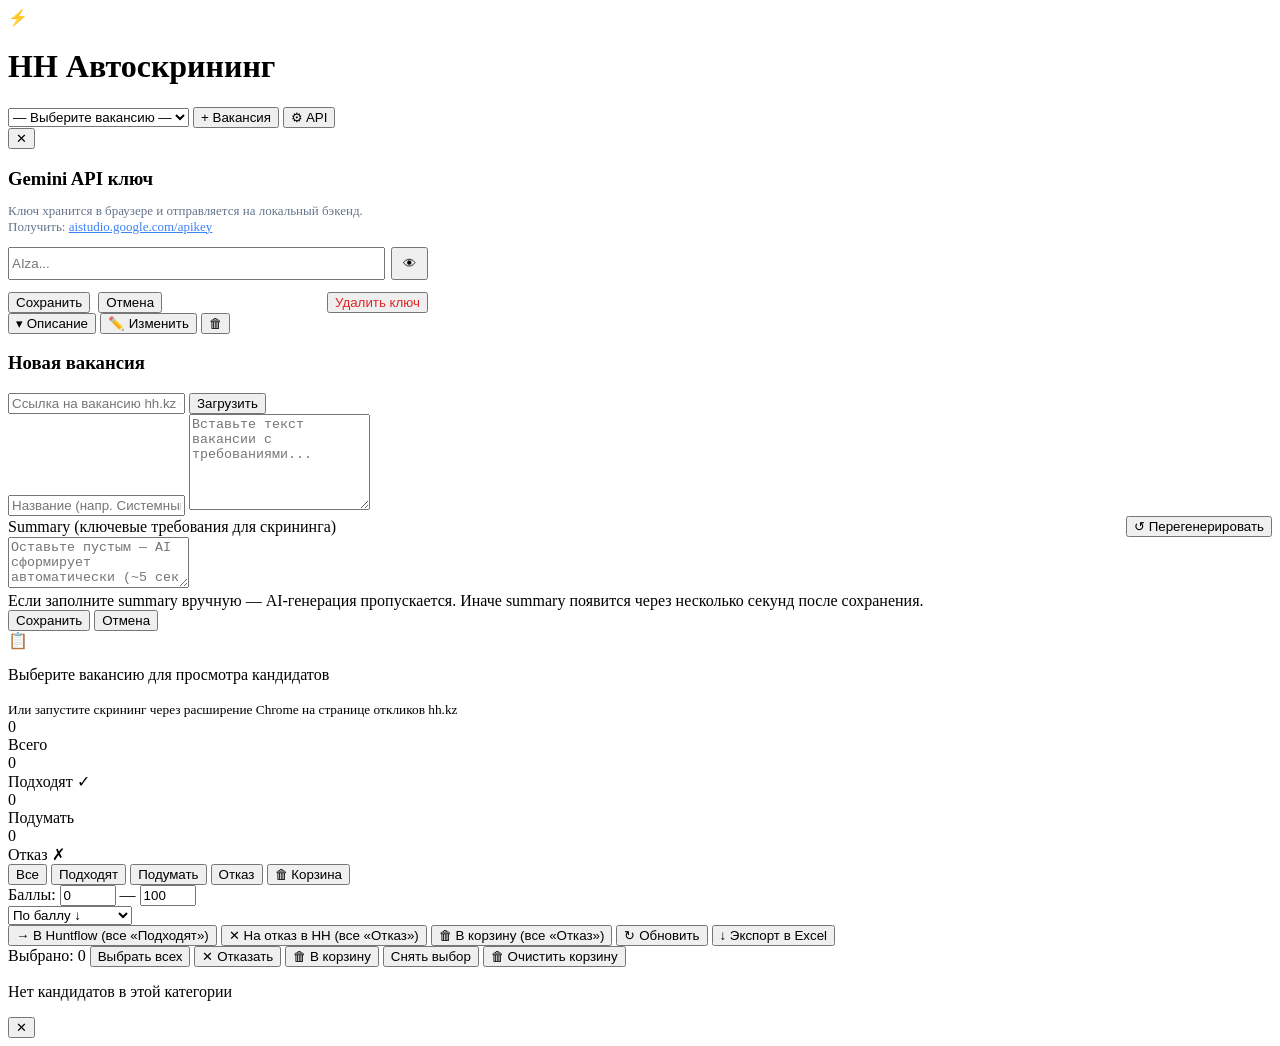
==== backend/static/index.html @ 9eb322fb "Add detailed candidate feedback: pros/cons table and weighted score breakdown - AI now returns pros " ====
<!DOCTYPE html>
<html lang="ru">
<head>
  <meta charset="UTF-8">
  <meta name="viewport" content="width=device-width, initial-scale=1.0">
  <title>HH Автоскрининг</title>
  <link rel="stylesheet" href="/static/style.css?v=2">
</head>
<body>

  <header>
    <div class="header-left">
      <span class="logo">⚡</span>
      <h1>HH Автоскрининг</h1>
    </div>
    <div class="header-right">
      <select id="vacancy-select">
        <option value="">— Выберите вакансию —</option>
      </select>
      <button class="btn btn-primary" id="btn-new-vacancy">+ Вакансия</button>
      <button class="btn btn-ghost btn-sm" id="btn-api-settings" title="Настройки API ключа">⚙ API</button>
    </div>
  </header>

  <!-- Модалка настройки API ключа -->
  <div id="api-key-modal" class="modal-overlay hidden">
    <div class="modal" style="max-width:420px">
      <button class="modal-close" id="api-key-modal-close">✕</button>
      <h3 style="margin-bottom:12px">Gemini API ключ</h3>
      <p style="font-size:13px;color:#64748b;margin-bottom:12px">
        Ключ хранится в браузере и отправляется на локальный бэкенд.<br>
        Получить: <a href="https://aistudio.google.com/apikey" target="_blank" style="color:#3b82f6">aistudio.google.com/apikey</a>
      </p>
      <div style="display:flex;gap:6px;margin-bottom:12px">
        <input type="password" id="api-key-input" placeholder="AIza..." autocomplete="off" style="flex:1" />
        <button class="btn btn-ghost btn-sm" id="btn-eye-api" style="flex:0;padding:7px 10px">👁</button>
      </div>
      <div style="display:flex;gap:8px">
        <button class="btn btn-primary" id="btn-save-api-key">Сохранить</button>
        <button class="btn btn-ghost"   id="btn-cancel-api-key">Отмена</button>
        <button class="btn btn-ghost"   id="btn-clear-api-key" style="margin-left:auto;color:#dc2626">Удалить ключ</button>
      </div>
    </div>
  </div>

  <!-- Панель вакансии -->
  <div id="vacancy-panel" class="vacancy-panel hidden">
    <div class="vacancy-info">
      <div class="vacancy-info-text">
        <div class="vacancy-info-title" id="vp-title"></div>
        <div class="vacancy-info-req" id="vp-requirements"></div>
      </div>
      <div class="vacancy-info-actions">
        <button class="btn btn-ghost btn-sm" id="btn-toggle-desc">▾ Описание</button>
        <button class="btn btn-ghost btn-sm" id="btn-edit-vacancy">✏️ Изменить</button>
        <button class="btn btn-danger-sm" id="btn-delete-vacancy">🗑</button>
      </div>
    </div>
    <div id="vp-desc-wrap" class="vacancy-desc-wrap hidden">
      <pre id="vp-description"></pre>
    </div>
  </div>

  <!-- Форма создания/редактирования вакансии -->
  <div id="vacancy-form-wrap" class="vacancy-form-wrap hidden">
    <div class="vacancy-form">
      <h3 id="vf-heading">Новая вакансия</h3>
      <div id="vf-url-row" class="vf-url-row">
        <input type="text" id="vf-url" placeholder="Ссылка на вакансию hh.kz (необязательно)" />
        <button class="btn btn-ghost btn-sm" id="btn-load-url">Загрузить</button>
      </div>
      <input  type="text" id="vf-title"  placeholder="Название (напр. Системный аналитик)" />
      <textarea id="vf-desc" rows="6" placeholder="Вставьте текст вакансии с требованиями..."></textarea>
      <div style="display:flex;align-items:center;justify-content:space-between;gap:8px">
        <label class="vf-label">Summary (ключевые требования для скрининга)</label>
        <button class="btn btn-ghost btn-sm" id="btn-regen-summary" type="button">↺ Перегенерировать</button>
      </div>
      <textarea id="vf-requirements" rows="3" placeholder="Оставьте пустым — AI сформирует автоматически (~5 сек в фоне)"></textarea>
      <div class="vf-note">Если заполните summary вручную — AI-генерация пропускается. Иначе summary появится через несколько секунд после сохранения.</div>
      <div class="row gap">
        <button class="btn btn-primary" id="btn-save-vacancy">Сохранить</button>
        <button class="btn btn-ghost"   id="btn-cancel-vacancy">Отмена</button>
      </div>
    </div>
  </div>

  <main>
    <!-- Заглушка при отсутствии выбранной вакансии -->
    <div id="no-vacancy-state" class="empty-screen">
      <div class="empty-icon">📋</div>
      <p>Выберите вакансию для просмотра кандидатов</p>
      <small>Или запустите скрининг через расширение Chrome на странице откликов hh.kz</small>
    </div>

    <!-- Основной контент -->
    <div id="app" class="hidden">

      <!-- Статистика -->
      <div class="stats-bar">
        <div class="stat-card">
          <div class="stat-num" id="stat-total">0</div>
          <div class="stat-label">Всего</div>
        </div>
        <div class="stat-card suitable">
          <div class="stat-num" id="stat-suitable">0</div>
          <div class="stat-label">Подходят ✓</div>
        </div>
        <div class="stat-card consider">
          <div class="stat-num" id="stat-consider">0</div>
          <div class="stat-label">Подумать</div>
        </div>
        <div class="stat-card reject">
          <div class="stat-num" id="stat-reject">0</div>
          <div class="stat-label">Отказ ✗</div>
        </div>
      </div>

      <!-- Фильтры + массовые действия -->
      <div class="toolbar">
        <div class="filters">
          <button class="filter-btn active" data-filter="all">Все</button>
          <button class="filter-btn" data-filter="suitable">Подходят</button>
          <button class="filter-btn" data-filter="consider">Подумать</button>
          <button class="filter-btn" data-filter="reject">Отказ</button>
          <button class="filter-btn" id="btn-view-trash" data-filter="trash">🗑 Корзина<span id="stat-trash" class="hidden"></span></button>
        </div>
        <div class="score-filter">
          <span>Баллы:</span>
          <input type="number" id="score-min" value="0"   min="0" max="100" />
          <span>—</span>
          <input type="number" id="score-max" value="100" min="0" max="100" />
        </div>
        <select id="sort-select" class="sort-select">
          <option value="score_desc">По баллу ↓</option>
          <option value="score_asc">По баллу ↑</option>
          <option value="time_desc">Сначала новые</option>
          <option value="time_asc">Сначала старые</option>
        </select>
        <div class="bulk-actions">
          <button id="btn-bulk-huntflow" class="btn btn-success">
            → В Huntflow (все «Подходят»)
          </button>
          <button id="btn-bulk-reject" class="btn btn-danger">
            ✕ На отказ в HH (все «Отказ»)
          </button>
          <button id="btn-bulk-trash-all" class="btn btn-ghost">
            🗑 В корзину (все «Отказ»)
          </button>
          <button id="btn-refresh" class="btn btn-ghost" title="Обновить данные">
            ↻ Обновить
          </button>
          <button id="btn-export" class="btn btn-export">
            ↓ Экспорт в Excel
          </button>
        </div>
      </div>

      <!-- Панель массового выбора (появляется при выборе кандидатов) -->
      <div id="bulk-panel" class="bulk-panel hidden">
        <span id="bulk-count">Выбрано: 0</span>
        <button class="btn btn-ghost"   id="btn-select-all">Выбрать всех</button>
        <button class="btn btn-danger"  id="btn-bulk-to-reject">✕ Отказать</button>
        <button class="btn btn-ghost"   id="btn-bulk-trash">🗑 В корзину</button>
        <button class="btn btn-ghost"   id="btn-bulk-deselect">Снять выбор</button>
        <button class="btn btn-danger hidden" id="btn-empty-trash">🗑 Очистить корзину</button>
      </div>

      <!-- Список кандидатов -->
      <div id="candidates-list"></div>

      <div id="empty-filter-state" class="empty-screen hidden">
        <p>Нет кандидатов в этой категории</p>
      </div>

    </div>
  </main>

  <!-- Модалка с деталями кандидата -->
  <div id="modal-overlay" class="modal-overlay hidden">
    <div class="modal">
      <button class="modal-close" id="modal-close">✕</button>
      <div id="modal-content"></div>
    </div>
  </div>

  <script src="/static/app.js?v=15"></script>
</body>
</html>
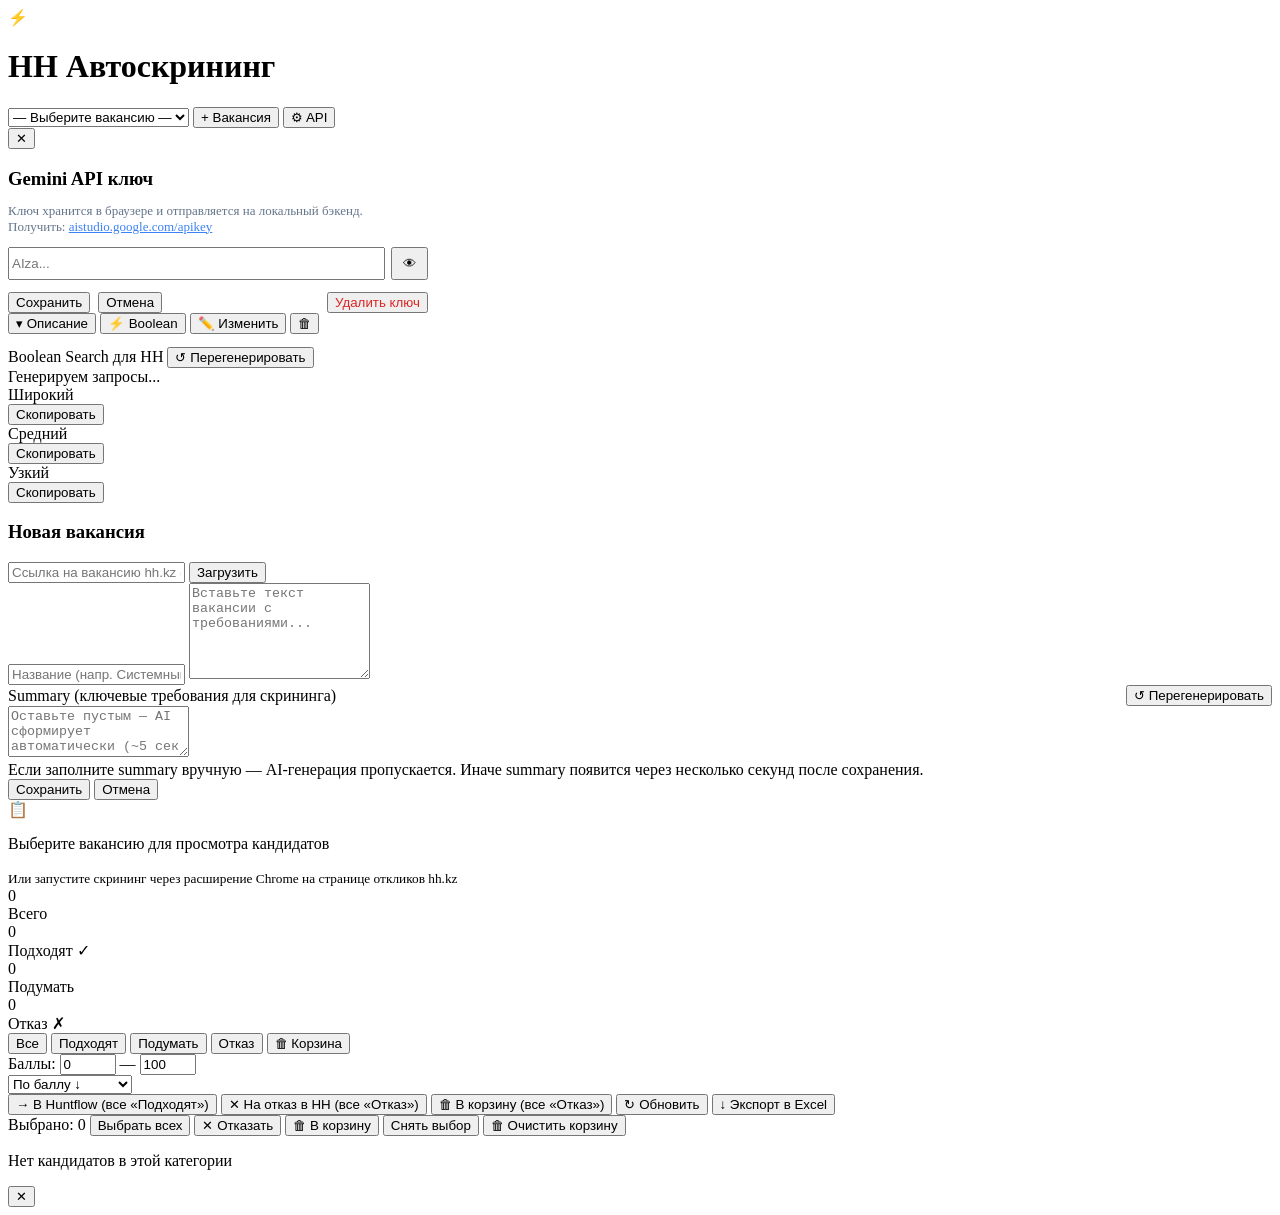
==== commit c1eb0620: "Add Boolean search generation for vacancy sourcing On-demand generation of 3 HH Boolean queries (wid" ====
--- a/backend/static/index.html
+++ b/backend/static/index.html
@@ -4,7 +4,7 @@
   <meta charset="UTF-8">
   <meta name="viewport" content="width=device-width, initial-scale=1.0">
   <title>HH Автоскрининг</title>
-  <link rel="stylesheet" href="/static/style.css?v=2">
+  <link rel="stylesheet" href="/static/style.css?v=3">
 </head>
 <body>
 
@@ -52,12 +52,45 @@
       </div>
       <div class="vacancy-info-actions">
         <button class="btn btn-ghost btn-sm" id="btn-toggle-desc">▾ Описание</button>
+        <button class="btn btn-ghost btn-sm" id="btn-toggle-boolean">⚡ Boolean</button>
         <button class="btn btn-ghost btn-sm" id="btn-edit-vacancy">✏️ Изменить</button>
         <button class="btn btn-danger-sm" id="btn-delete-vacancy">🗑</button>
       </div>
     </div>
     <div id="vp-desc-wrap" class="vacancy-desc-wrap hidden">
       <pre id="vp-description"></pre>
+    </div>
+
+    <!-- Boolean search секция -->
+    <div id="boolean-section" class="boolean-section hidden">
+      <div class="boolean-header">
+        <span class="boolean-title">Boolean Search для HH</span>
+        <button class="btn btn-ghost btn-sm" id="btn-regen-boolean">↺ Перегенерировать</button>
+      </div>
+      <div id="boolean-generating" class="boolean-generating hidden">
+        <span class="spinner"></span> Генерируем запросы...
+      </div>
+      <div id="boolean-result" class="boolean-result hidden">
+        <div class="boolean-meta" id="boolean-meta"></div>
+        <div class="boolean-queries">
+          <div class="boolean-query-block">
+            <div class="boolean-query-label wide">Широкий</div>
+            <div class="boolean-query-text" id="bq-wide"></div>
+            <button class="btn-copy" onclick="copyBoolean('bq-wide')">Скопировать</button>
+          </div>
+          <div class="boolean-query-block">
+            <div class="boolean-query-label medium">Средний</div>
+            <div class="boolean-query-text" id="bq-medium"></div>
+            <button class="btn-copy" onclick="copyBoolean('bq-medium')">Скопировать</button>
+          </div>
+          <div class="boolean-query-block">
+            <div class="boolean-query-label narrow">Узкий</div>
+            <div class="boolean-query-text" id="bq-narrow"></div>
+            <button class="btn-copy" onclick="copyBoolean('bq-narrow')">Скопировать</button>
+          </div>
+        </div>
+        <div class="boolean-comment" id="boolean-comment"></div>
+      </div>
     </div>
   </div>
 
@@ -183,6 +216,6 @@
     </div>
   </div>
 
-  <script src="/static/app.js?v=15"></script>
+  <script src="/static/app.js?v=16"></script>
 </body>
 </html>
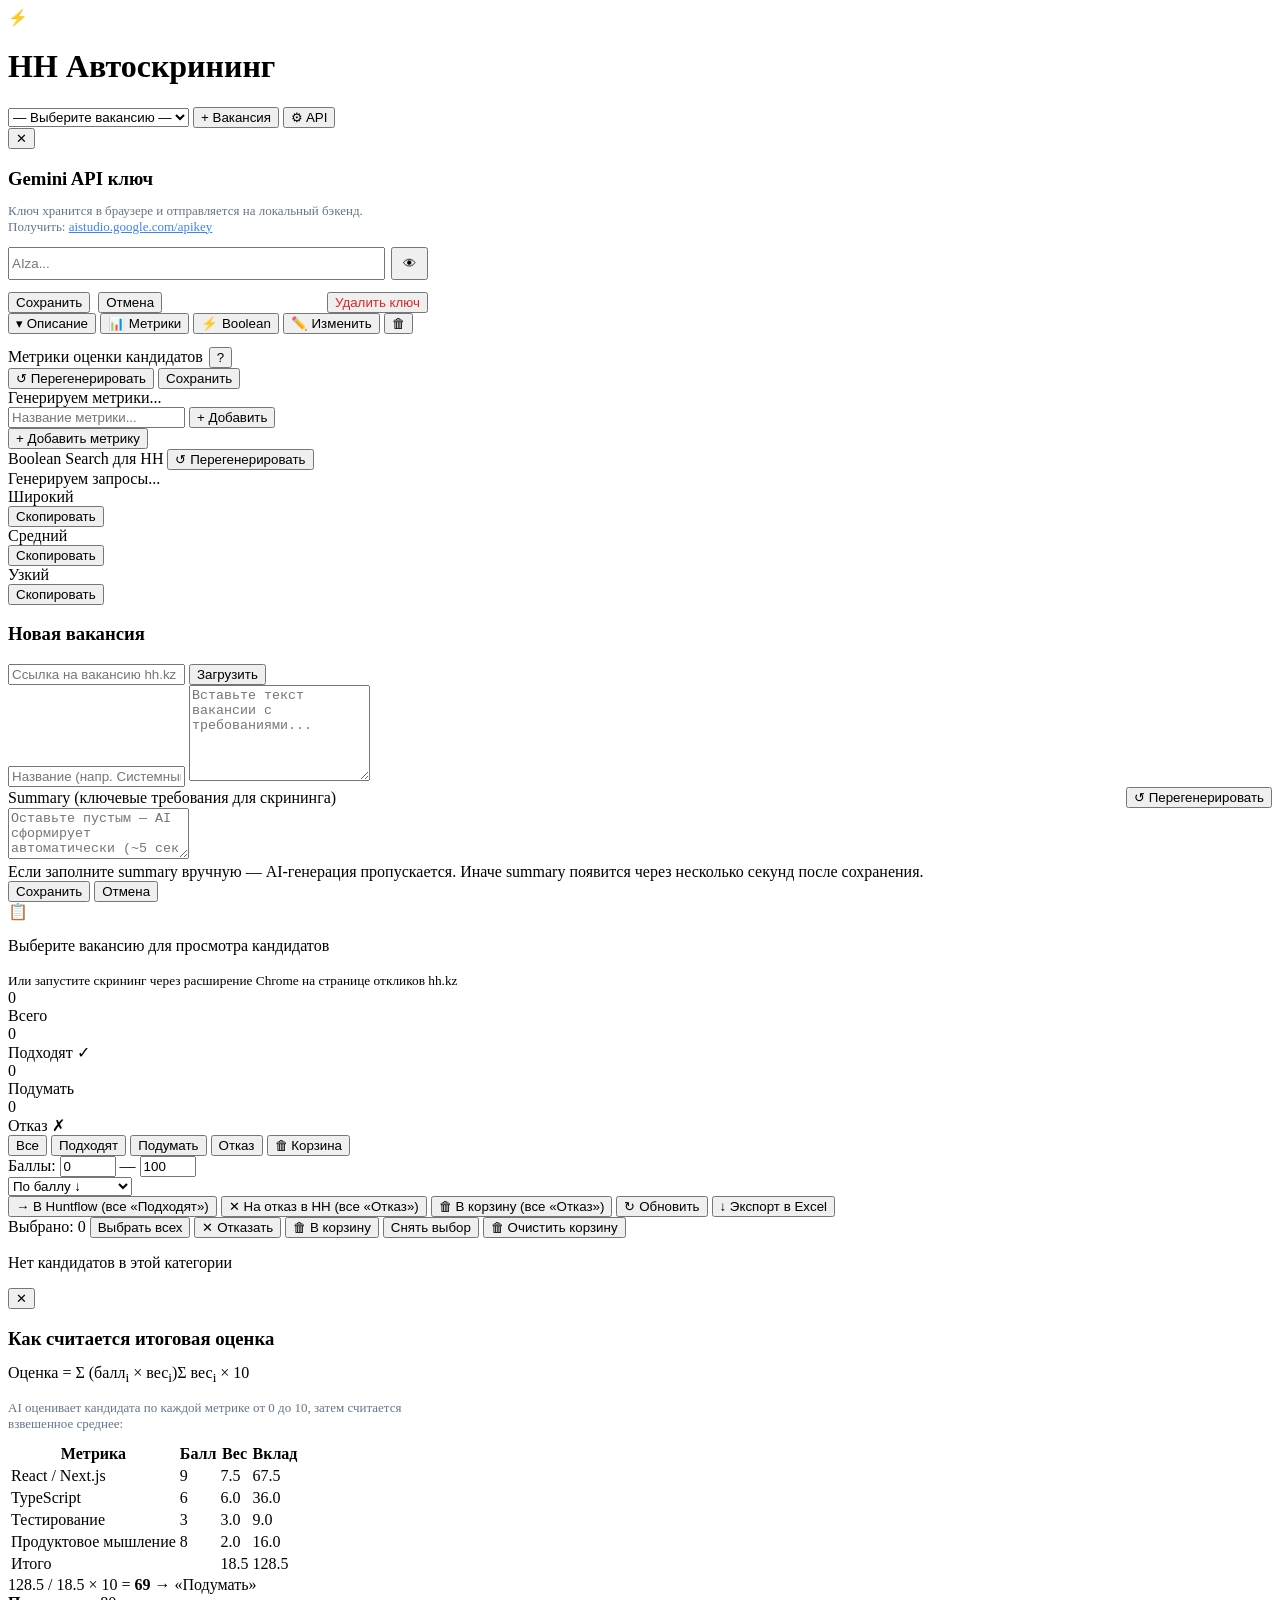
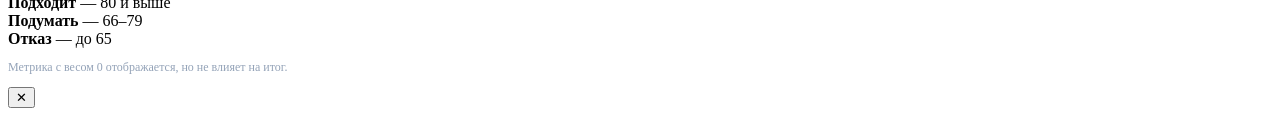
==== commit f949c6a0: "Add vacancy metrics system with weighted candidate scoring - Add `metrics` column to vacancies table" ====
--- a/backend/static/index.html
+++ b/backend/static/index.html
@@ -52,6 +52,7 @@
       </div>
       <div class="vacancy-info-actions">
         <button class="btn btn-ghost btn-sm" id="btn-toggle-desc">▾ Описание</button>
+        <button class="btn btn-ghost btn-sm" id="btn-toggle-metrics">📊 Метрики</button>
         <button class="btn btn-ghost btn-sm" id="btn-toggle-boolean">⚡ Boolean</button>
         <button class="btn btn-ghost btn-sm" id="btn-edit-vacancy">✏️ Изменить</button>
         <button class="btn btn-danger-sm" id="btn-delete-vacancy">🗑</button>
@@ -59,6 +60,30 @@
     </div>
     <div id="vp-desc-wrap" class="vacancy-desc-wrap hidden">
       <pre id="vp-description"></pre>
+    </div>
+
+    <!-- Метрики секция -->
+    <div id="metrics-section" class="metrics-section hidden">
+      <div class="metrics-header">
+        <div style="display:flex;align-items:center;gap:6px">
+          <span class="metrics-title">Метрики оценки кандидатов</span>
+          <button class="metrics-info-btn" id="btn-metrics-info" title="Как считается оценка">?</button>
+        </div>
+        <div class="metrics-header-actions">
+          <span id="metrics-status" class="metrics-status hidden"></span>
+          <button class="btn btn-ghost btn-sm" id="btn-regen-metrics">↺ Перегенерировать</button>
+          <button class="btn btn-primary btn-sm" id="btn-save-metrics">Сохранить</button>
+        </div>
+      </div>
+      <div id="metrics-generating" class="metrics-generating hidden">
+        <span class="spinner"></span> Генерируем метрики...
+      </div>
+      <div id="metrics-list"></div>
+      <div id="metrics-add-row" class="metrics-add-row hidden">
+        <input type="text" id="metrics-new-name" placeholder="Название метрики..." class="metrics-new-input" />
+        <button class="btn btn-ghost btn-sm" id="btn-add-metric">+ Добавить</button>
+      </div>
+      <button class="btn btn-ghost btn-sm metrics-show-add" id="btn-show-add-metric">+ Добавить метрику</button>
     </div>
 
     <!-- Boolean search секция -->
@@ -208,6 +233,39 @@
     </div>
   </main>
 
+  <!-- Попап: как считается оценка -->
+  <div id="metrics-info-modal" class="modal-overlay hidden">
+    <div class="modal" style="max-width:460px">
+      <button class="modal-close" id="metrics-info-close">✕</button>
+      <h3 style="margin-bottom:14px">Как считается итоговая оценка</h3>
+      <div class="score-formula-block">
+        <div class="score-formula">
+          Оценка = <span class="formula-frac"><span class="formula-num">Σ (балл<sub>i</sub> × вес<sub>i</sub>)</span><span class="formula-den">Σ вес<sub>i</sub></span></span> × 10
+        </div>
+      </div>
+      <p style="font-size:13px;color:#64748b;margin:14px 0 10px">AI оценивает кандидата по каждой метрике от 0 до 10, затем считается взвешенное среднее:</p>
+      <table class="formula-example">
+        <thead>
+          <tr><th>Метрика</th><th>Балл</th><th>Вес</th><th>Вклад</th></tr>
+        </thead>
+        <tbody>
+          <tr><td>React / Next.js</td><td>9</td><td>7.5</td><td>67.5</td></tr>
+          <tr><td>TypeScript</td><td>6</td><td>6.0</td><td>36.0</td></tr>
+          <tr><td>Тестирование</td><td>3</td><td>3.0</td><td>9.0</td></tr>
+          <tr><td>Продуктовое мышление</td><td>8</td><td>2.0</td><td>16.0</td></tr>
+          <tr class="formula-total"><td>Итого</td><td></td><td>18.5</td><td>128.5</td></tr>
+        </tbody>
+      </table>
+      <div class="formula-result">128.5 / 18.5 × 10 = <strong>69</strong> → «Подумать»</div>
+      <div class="formula-legend">
+        <div class="fl-row"><span class="fl-dot suitable"></span> <b>Подходит</b> — 80 и выше</div>
+        <div class="fl-row"><span class="fl-dot consider"></span> <b>Подумать</b> — 66–79</div>
+        <div class="fl-row"><span class="fl-dot reject"></span> <b>Отказ</b> — до 65</div>
+      </div>
+      <p style="font-size:12px;color:#94a3b8;margin-top:12px">Метрика с весом 0 отображается, но не влияет на итог.</p>
+    </div>
+  </div>
+
   <!-- Модалка с деталями кандидата -->
   <div id="modal-overlay" class="modal-overlay hidden">
     <div class="modal">
@@ -216,6 +274,6 @@
     </div>
   </div>
 
-  <script src="/static/app.js?v=16"></script>
+  <script src="/static/app.js?v=17"></script>
 </body>
 </html>
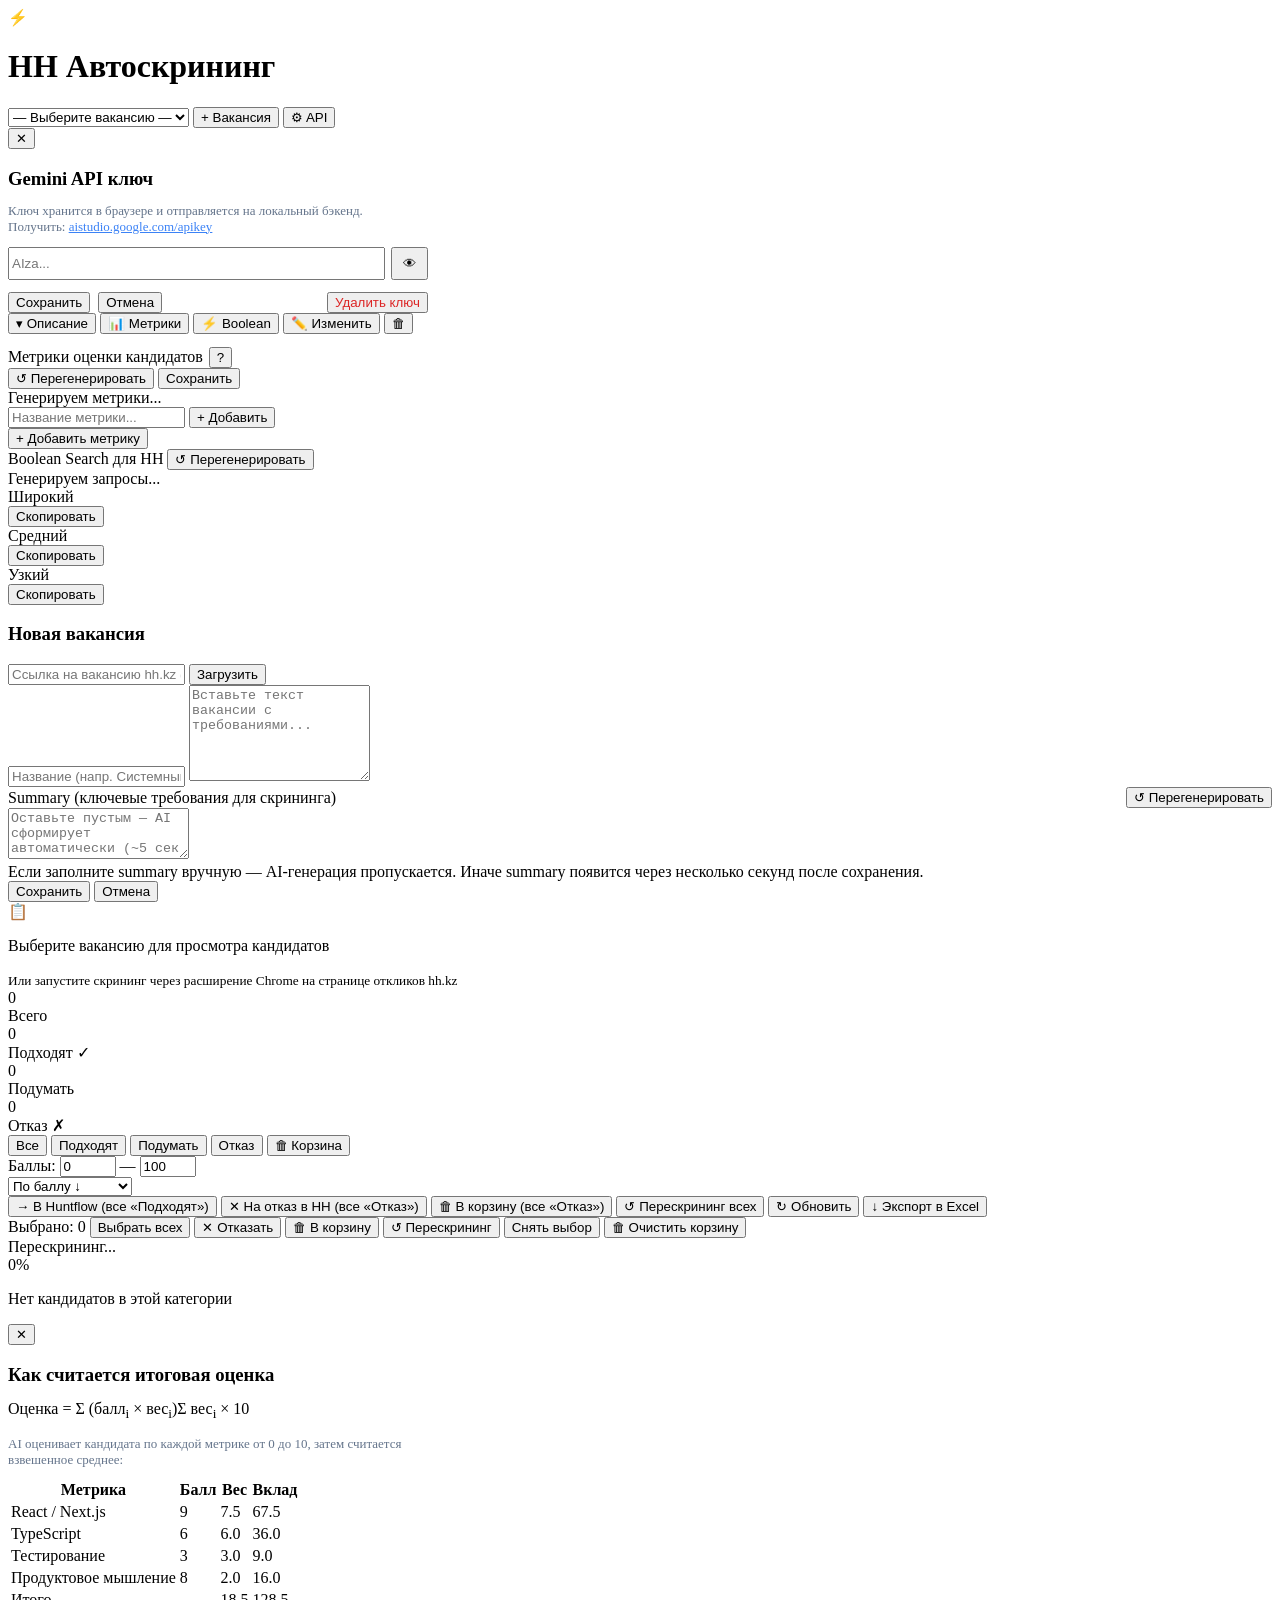
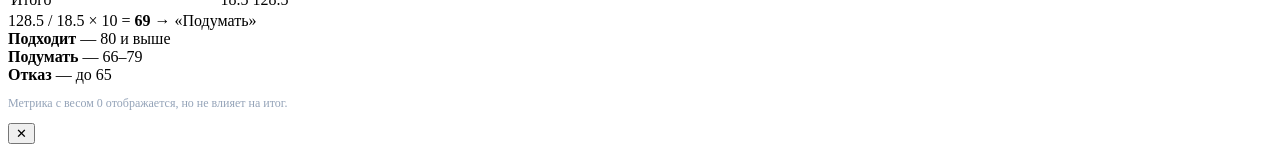
==== commit 62682a5e: "feat: rescreen — переоценка кандидатов по актуальным метрикам - POST /api/vacancies/{id}/rescreen — " ====
--- a/backend/static/index.html
+++ b/backend/static/index.html
@@ -4,7 +4,7 @@
   <meta charset="UTF-8">
   <meta name="viewport" content="width=device-width, initial-scale=1.0">
   <title>HH Автоскрининг</title>
-  <link rel="stylesheet" href="/static/style.css?v=3">
+  <link rel="stylesheet" href="/static/style.css?v=5">
 </head>
 <body>
 
@@ -204,6 +204,9 @@
           <button id="btn-bulk-trash-all" class="btn btn-ghost">
             🗑 В корзину (все «Отказ»)
           </button>
+          <button id="btn-rescreen-all" class="btn btn-ghost" title="Переоценить всех кандидатов по текущим метрикам">
+            ↺ Перескрининг всех
+          </button>
           <button id="btn-refresh" class="btn btn-ghost" title="Обновить данные">
             ↻ Обновить
           </button>
@@ -219,8 +222,21 @@
         <button class="btn btn-ghost"   id="btn-select-all">Выбрать всех</button>
         <button class="btn btn-danger"  id="btn-bulk-to-reject">✕ Отказать</button>
         <button class="btn btn-ghost"   id="btn-bulk-trash">🗑 В корзину</button>
+        <button class="btn btn-ghost"   id="btn-bulk-rescreen">↺ Перескрининг</button>
         <button class="btn btn-ghost"   id="btn-bulk-deselect">Снять выбор</button>
         <button class="btn btn-danger hidden" id="btn-empty-trash">🗑 Очистить корзину</button>
+      </div>
+
+      <!-- Прогресс перескрининга -->
+      <div id="rescreen-progress" class="rescreen-progress hidden">
+        <div class="rescreen-progress-inner">
+          <span class="spinner"></span>
+          <span id="rescreen-progress-text">Перескрининг...</span>
+          <div class="rescreen-bar-wrap">
+            <div class="rescreen-bar" id="rescreen-bar"></div>
+          </div>
+          <span id="rescreen-progress-pct">0%</span>
+        </div>
       </div>
 
       <!-- Список кандидатов -->
@@ -274,6 +290,6 @@
     </div>
   </div>
 
-  <script src="/static/app.js?v=17"></script>
+  <script src="/static/app.js?v=19"></script>
 </body>
 </html>
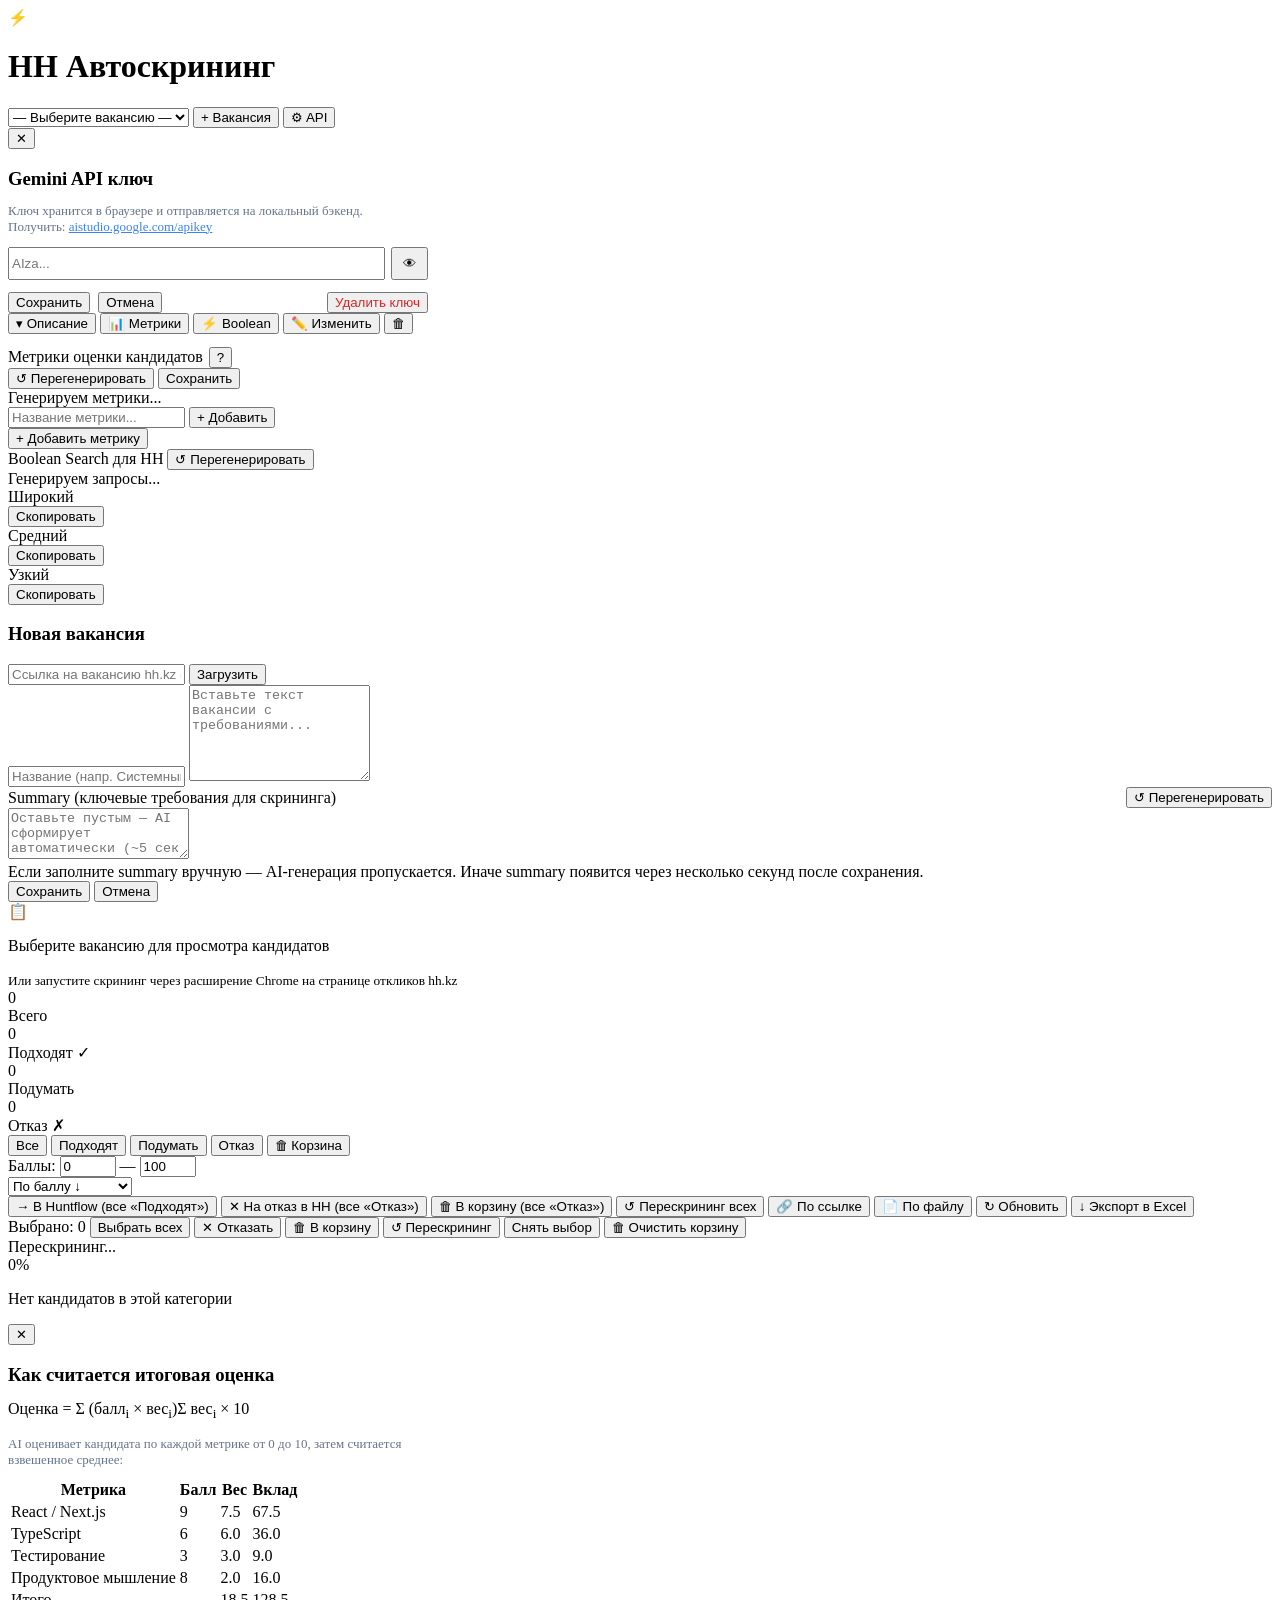
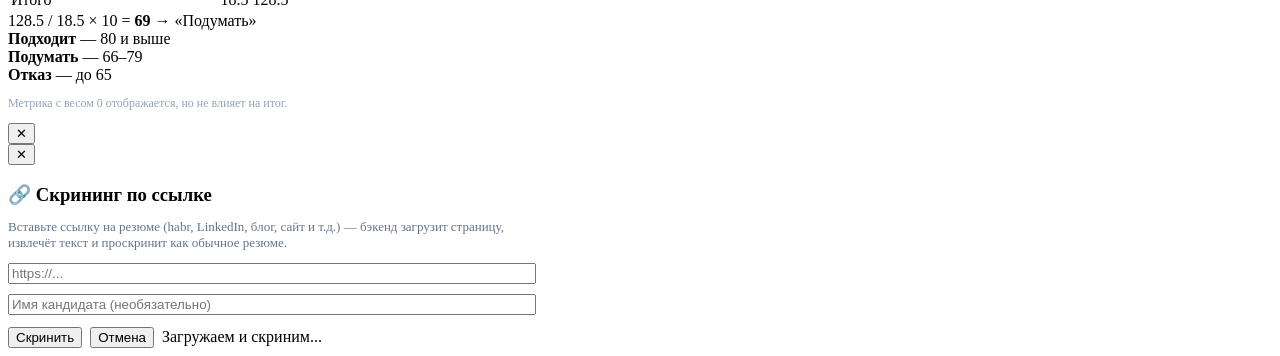
==== commit c63869f9: "feat: скрининг резюме по ссылке, по файлу и по текущей странице - Дашборд: кнопка «По ссылке» (POST " ====
--- a/backend/static/index.html
+++ b/backend/static/index.html
@@ -4,7 +4,7 @@
   <meta charset="UTF-8">
   <meta name="viewport" content="width=device-width, initial-scale=1.0">
   <title>HH Автоскрининг</title>
-  <link rel="stylesheet" href="/static/style.css?v=5">
+  <link rel="stylesheet" href="/static/style.css?v=6">
 </head>
 <body>
 
@@ -207,6 +207,12 @@
           <button id="btn-rescreen-all" class="btn btn-ghost" title="Переоценить всех кандидатов по текущим метрикам">
             ↺ Перескрининг всех
           </button>
+          <button id="btn-screen-url" class="btn btn-ghost" title="Скрининг резюме по ссылке (habr, linkedin и т.д.)">
+            🔗 По ссылке
+          </button>
+          <button id="btn-screen-file" class="btn btn-ghost" title="Скрининг резюме из файла (PDF / DOCX / TXT)">
+            📄 По файлу
+          </button>
           <button id="btn-refresh" class="btn btn-ghost" title="Обновить данные">
             ↻ Обновить
           </button>
@@ -290,6 +296,28 @@
     </div>
   </div>
 
-  <script src="/static/app.js?v=19"></script>
+  <!-- Модалка скрининга по ссылке -->
+  <div id="screen-url-modal" class="modal-overlay hidden">
+    <div class="modal" style="max-width:520px">
+      <button class="modal-close" id="screen-url-close">✕</button>
+      <h3 style="margin-bottom:12px">🔗 Скрининг по ссылке</h3>
+      <p style="font-size:13px;color:#64748b;margin-bottom:12px">
+        Вставьте ссылку на резюме (habr, LinkedIn, блог, сайт и т.д.) — бэкенд
+        загрузит страницу, извлечёт текст и проскринит как обычное резюме.
+      </p>
+      <input type="text" id="screen-url-input" placeholder="https://..." style="width:100%;margin-bottom:10px" />
+      <input type="text" id="screen-url-name" placeholder="Имя кандидата (необязательно)" style="width:100%;margin-bottom:12px" />
+      <div id="screen-url-error" class="screen-error hidden"></div>
+      <div style="display:flex;gap:8px;align-items:center">
+        <button class="btn btn-primary" id="btn-screen-url-run">Скринить</button>
+        <button class="btn btn-ghost" id="btn-screen-url-cancel">Отмена</button>
+        <span id="screen-url-spinner" class="screen-spinner hidden"><span class="spinner"></span> Загружаем и скриним...</span>
+      </div>
+    </div>
+  </div>
+
+  <input type="file" id="screen-file-input" accept=".pdf,.docx,.txt,.md,.text" style="display:none" />
+
+  <script src="/static/app.js?v=27"></script>
 </body>
 </html>
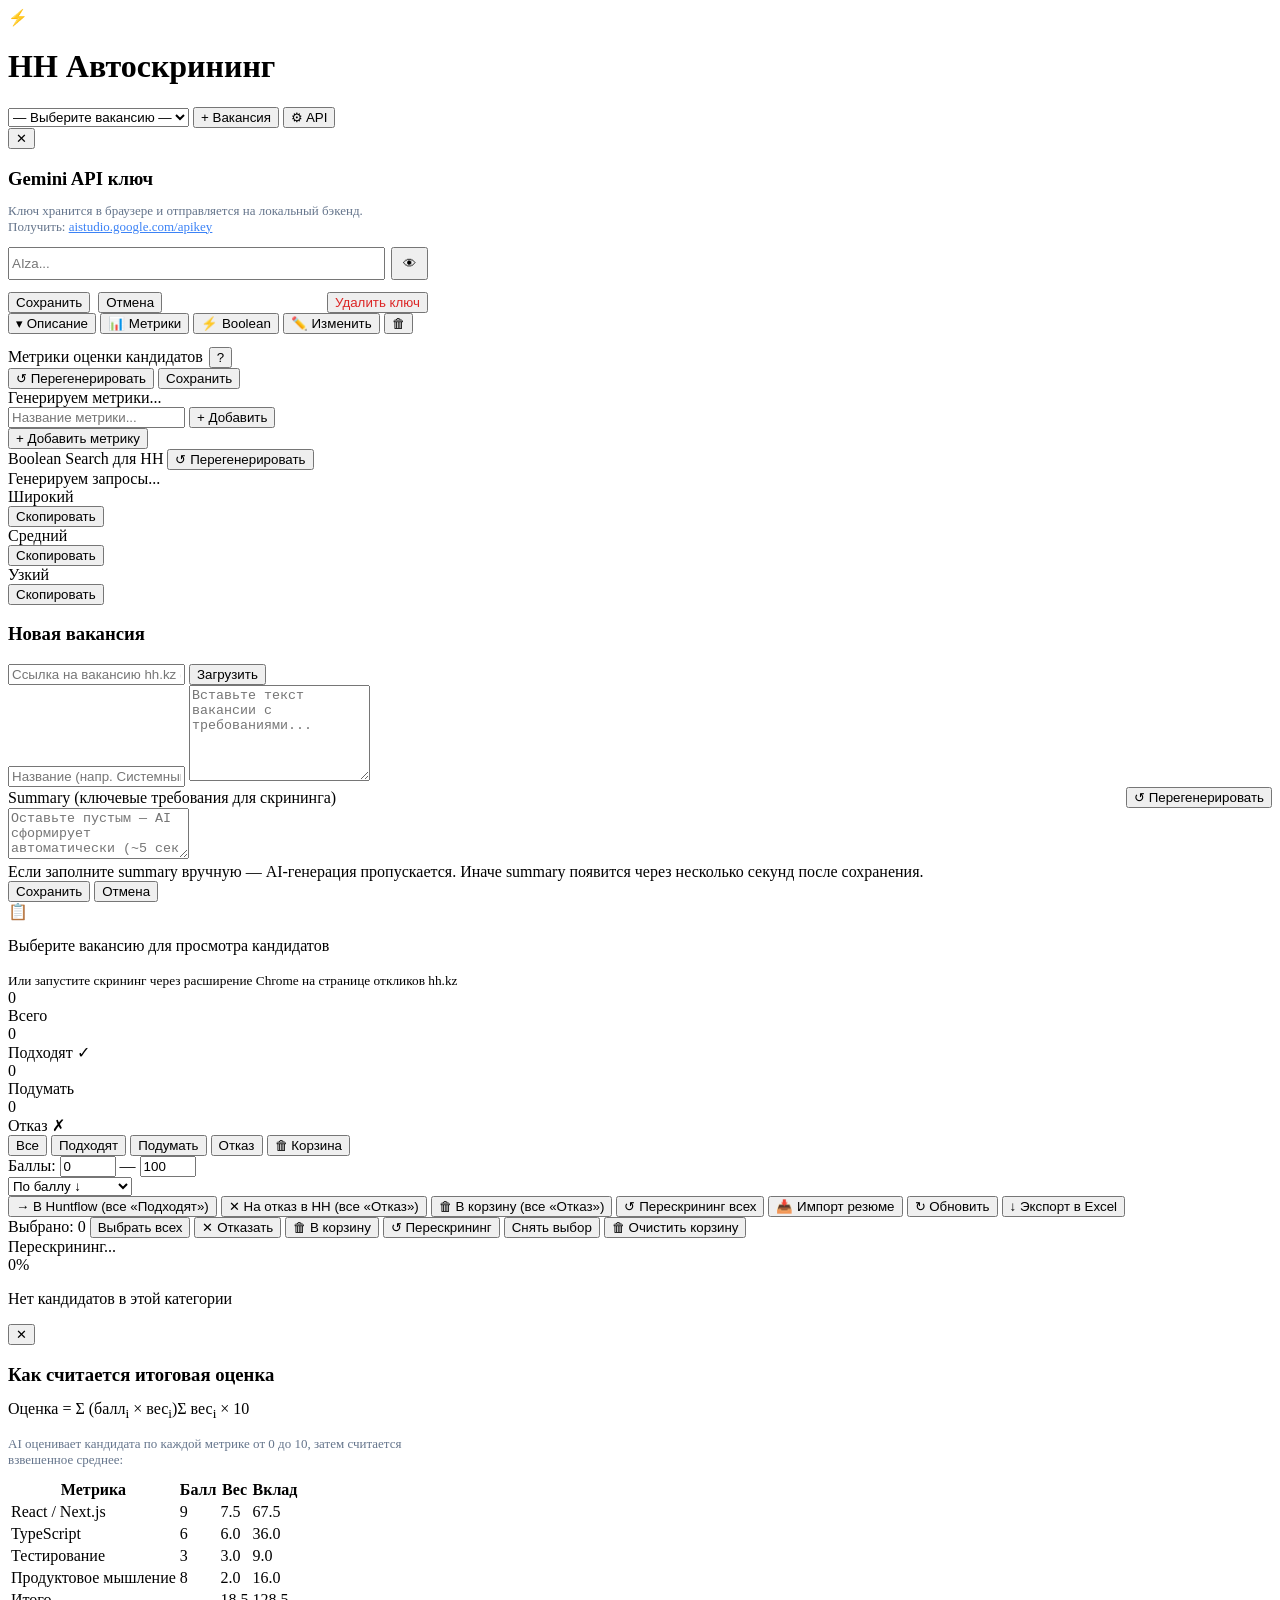
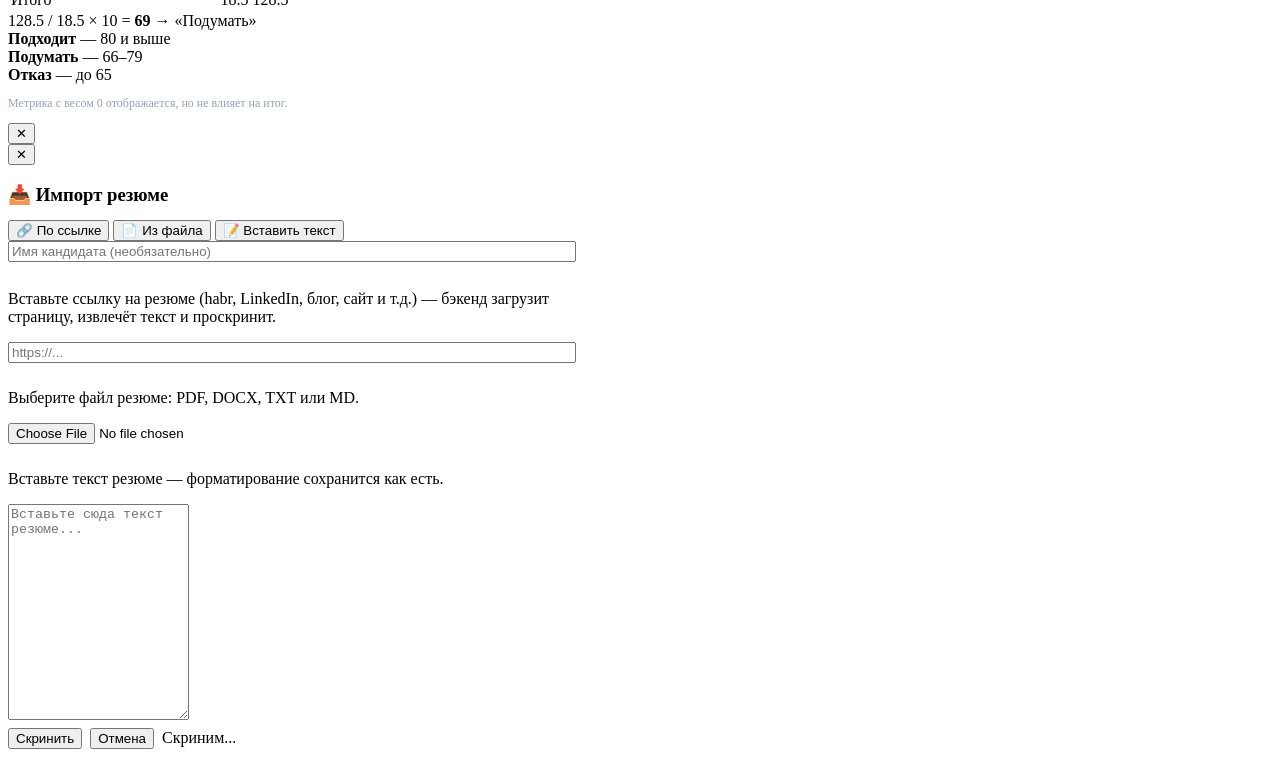
==== commit 999dda54: "Дашборд: единый «Импорт резюме» (ссылка / файл / вставить текст) Заменил отдельные кнопки «По ссылке" ====
--- a/backend/static/index.html
+++ b/backend/static/index.html
@@ -207,11 +207,8 @@
           <button id="btn-rescreen-all" class="btn btn-ghost" title="Переоценить всех кандидатов по текущим метрикам">
             ↺ Перескрининг всех
           </button>
-          <button id="btn-screen-url" class="btn btn-ghost" title="Скрининг резюме по ссылке (habr, linkedin и т.д.)">
-            🔗 По ссылке
-          </button>
-          <button id="btn-screen-file" class="btn btn-ghost" title="Скрининг резюме из файла (PDF / DOCX / TXT)">
-            📄 По файлу
+          <button id="btn-screen" class="btn btn-ghost" title="Импортировать резюме: по ссылке, из файла или вставить текст">
+            📥 Импорт резюме
           </button>
           <button id="btn-refresh" class="btn btn-ghost" title="Обновить данные">
             ↻ Обновить
@@ -296,28 +293,53 @@
     </div>
   </div>
 
-  <!-- Модалка скрининга по ссылке -->
-  <div id="screen-url-modal" class="modal-overlay hidden">
-    <div class="modal" style="max-width:520px">
-      <button class="modal-close" id="screen-url-close">✕</button>
-      <h3 style="margin-bottom:12px">🔗 Скрининг по ссылке</h3>
-      <p style="font-size:13px;color:#64748b;margin-bottom:12px">
-        Вставьте ссылку на резюме (habr, LinkedIn, блог, сайт и т.д.) — бэкенд
-        загрузит страницу, извлечёт текст и проскринит как обычное резюме.
-      </p>
-      <input type="text" id="screen-url-input" placeholder="https://..." style="width:100%;margin-bottom:10px" />
-      <input type="text" id="screen-url-name" placeholder="Имя кандидата (необязательно)" style="width:100%;margin-bottom:12px" />
-      <div id="screen-url-error" class="screen-error hidden"></div>
-      <div style="display:flex;gap:8px;align-items:center">
-        <button class="btn btn-primary" id="btn-screen-url-run">Скринить</button>
-        <button class="btn btn-ghost" id="btn-screen-url-cancel">Отмена</button>
-        <span id="screen-url-spinner" class="screen-spinner hidden"><span class="spinner"></span> Загружаем и скриним...</span>
-      </div>
-    </div>
-  </div>
-
-  <input type="file" id="screen-file-input" accept=".pdf,.docx,.txt,.md,.text" style="display:none" />
-
-  <script src="/static/app.js?v=27"></script>
+  <!-- Модалка импорта резюме: по ссылке / из файла / вставить текст -->
+  <div id="screen-modal" class="modal-overlay hidden">
+    <div class="modal" style="max-width:560px">
+      <button class="modal-close" id="screen-close">✕</button>
+      <h3 style="margin-bottom:14px">📥 Импорт резюме</h3>
+
+      <!-- Переключатель способа импорта -->
+      <div class="screen-tabs" id="screen-tabs">
+        <button class="screen-tab" data-mode="url">🔗 По ссылке</button>
+        <button class="screen-tab" data-mode="file">📄 Из файла</button>
+        <button class="screen-tab" data-mode="text">📝 Вставить текст</button>
+      </div>
+
+      <!-- Общий ввод имени (для всех режимов) -->
+      <input type="text" id="screen-name" placeholder="Имя кандидата (необязательно)" style="width:100%;margin-bottom:12px" />
+
+      <!-- Режим: по ссылке -->
+      <div class="screen-pane" id="pane-url">
+        <p class="screen-hint">Вставьте ссылку на резюме (habr, LinkedIn, блог, сайт и т.д.) — бэкенд загрузит страницу, извлечёт текст и проскринит.</p>
+        <input type="text" id="screen-url-input" placeholder="https://..." style="width:100%;margin-bottom:10px" />
+      </div>
+
+      <!-- Режим: из файла -->
+      <div class="screen-pane hidden" id="pane-file">
+        <p class="screen-hint">Выберите файл резюме: PDF, DOCX, TXT или MD.</p>
+        <input type="file" id="screen-file-input" accept=".pdf,.docx,.txt,.md,.text" style="margin-bottom:10px" />
+        <div id="screen-file-name" class="screen-file-name hidden"></div>
+      </div>
+
+      <!-- Режим: вставить текст -->
+      <div class="screen-pane hidden" id="pane-text">
+        <p class="screen-hint">Вставьте текст резюме — форматирование сохранится как есть.</p>
+        <textarea id="screen-text-input" rows="14" placeholder="Вставьте сюда текст резюме..."></textarea>
+      </div>
+
+      <div id="screen-error" class="screen-error hidden"></div>
+      <div id="screen-status" class="screen-file-name hidden"></div>
+
+      <div style="display:flex;gap:8px;align-items:center;margin-top:4px">
+        <button class="btn btn-primary" id="btn-screen-run">Скринить</button>
+        <button class="btn btn-ghost" id="btn-screen-cancel">Отмена</button>
+        <span id="screen-spinner" class="screen-spinner hidden"><span class="spinner"></span> Скриним...</span>
+      </div>
+    </div>
+  </div>
+
+
+  <script src="/static/app.js?v=28"></script>
 </body>
 </html>
